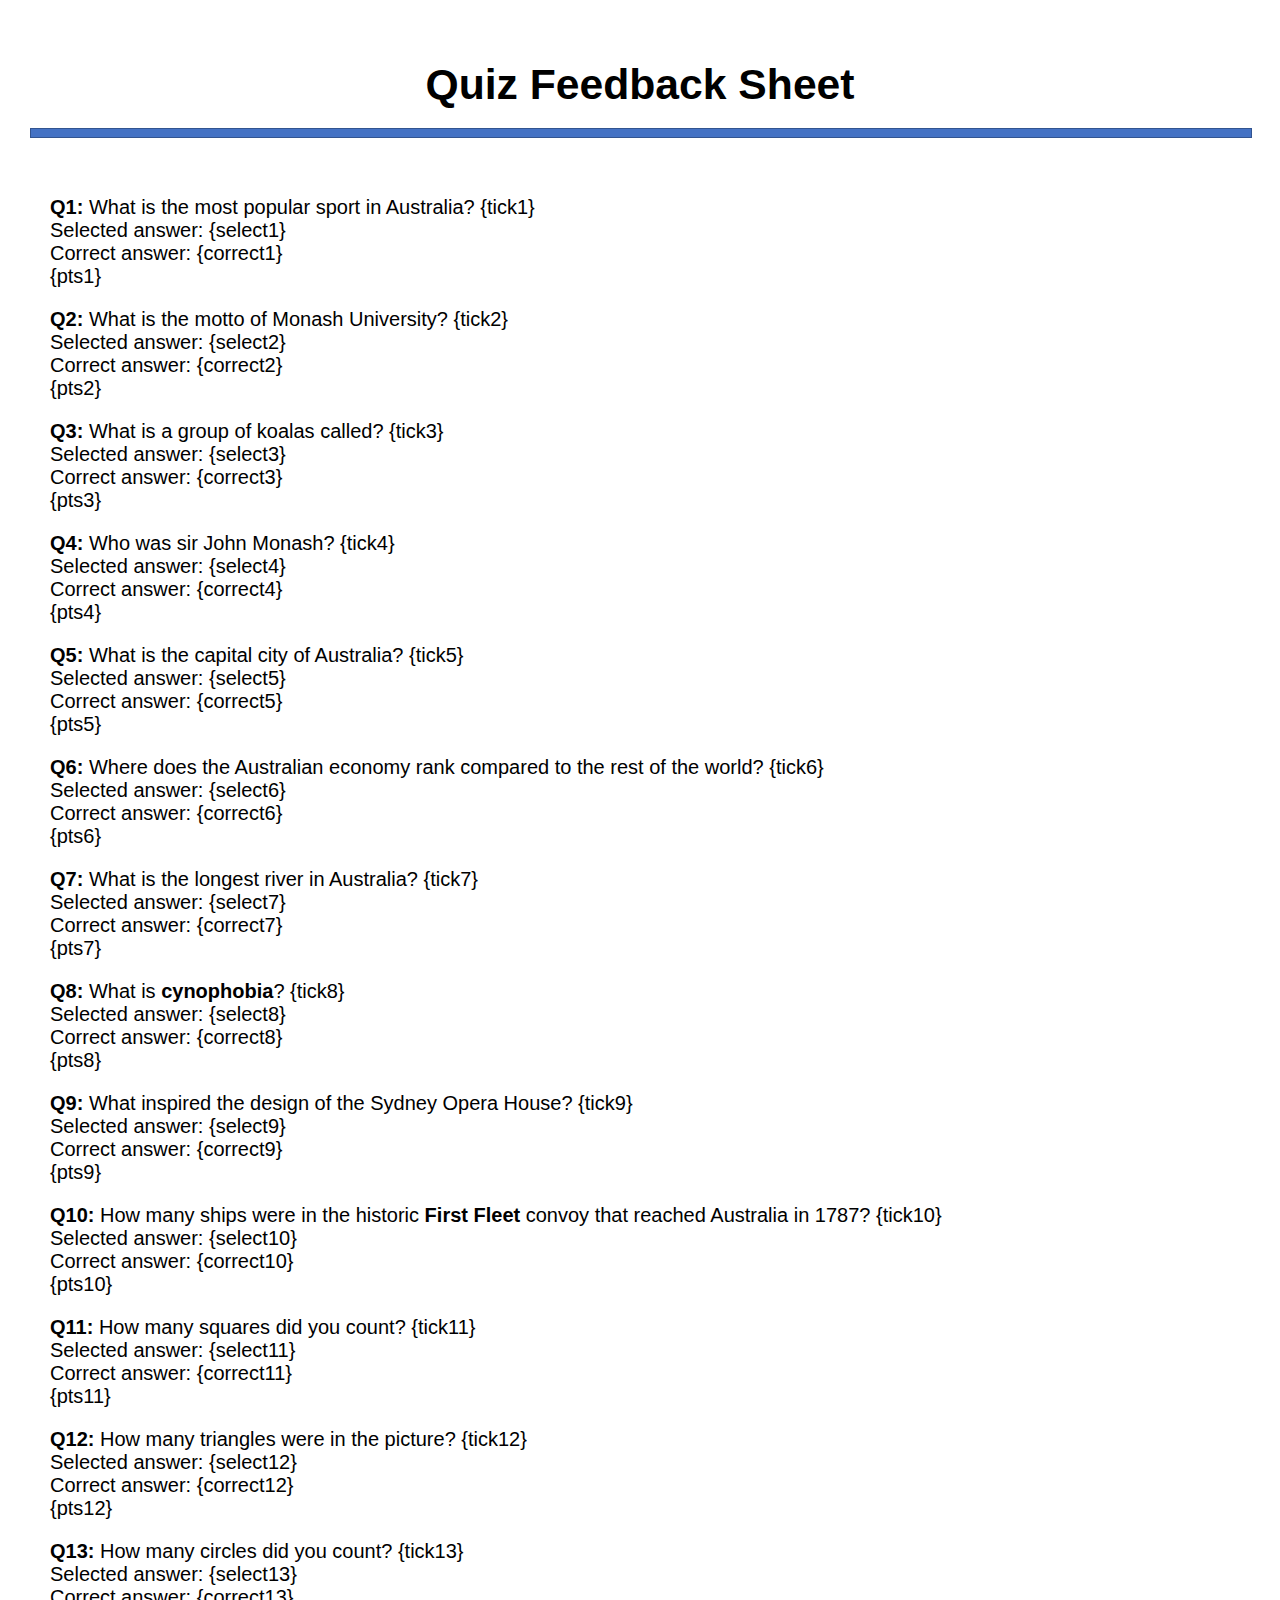
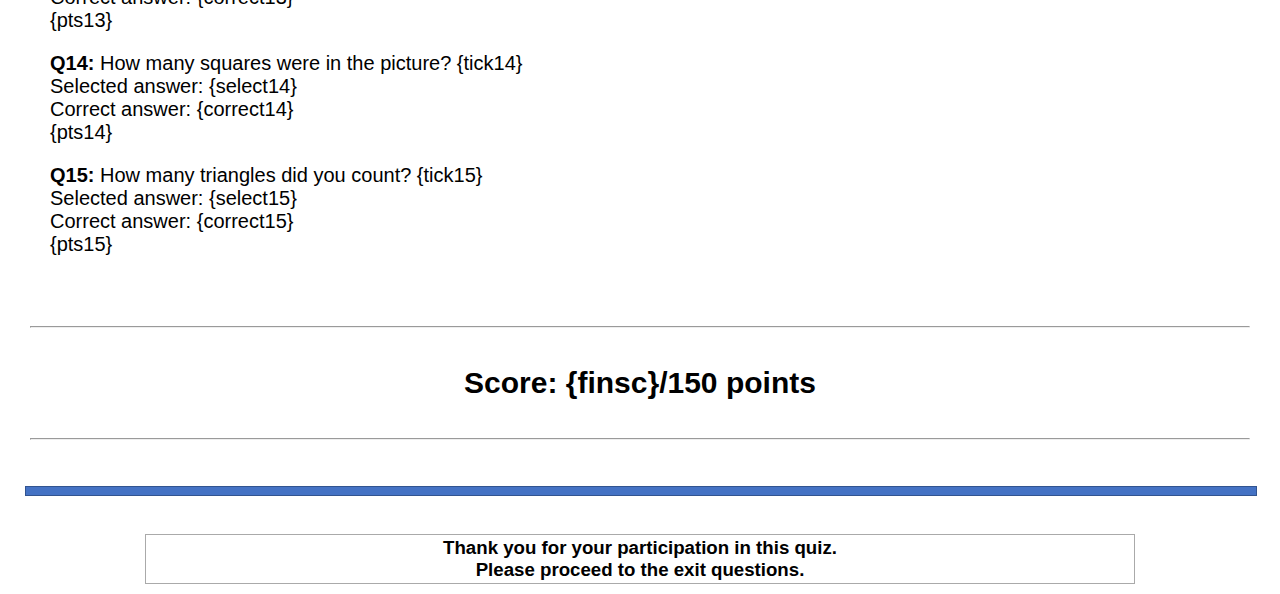
==== template.html @ 38c19bcf "Added cluster video" ====
<html>
  <head>
    <style>
      body {
        font-family: Calibri, Candara, Segoe, "Segoe UI", Optima, Arial, sans-serif;
        font-size: 12pt;
      }
      p {
        margin-bottom: 15px;
        margin-top: 20px;
      }
      hr {
        margin-top: 1cm;
        margin-bottom: 1cm;
      }
      .A4 {
        background: white;
        width: 21cm;
        height: 29.7cm;
        display: block;
        margin: 0 auto;
        padding: 10px 25px;
        margin-bottom: 0.5cm;
        box-shadow: 0 0 0.5cm rgba(0, 0, 0, 0.5);
        overflow-y: scroll;
        box-sizing: border-box;
      }
      .page-break {
        display: block;
        page-break-before: always;
      } 
      body {
        margin: 0;
        padding: 0;
      }
      .break {
        -webkit-print-color-adjust: exact;
      }
      .A4 {
        box-shadow: none;
        margin: 0;
        width: auto;
        height: auto;
      }
      .noprint {
        display: none;
      }
      .enable-print {
        display: block;
      }
      .content {
        padding: 5px;
        margin-top: 1cm;
      }
      .title {
        margin-top: 0.2cm;
        text-align: center;
        font-size: 16pt;
        margin-bottom: 0.5cm;
      }
      .title h1 {
        margin: 0;
      }
      .break {
        margin: 0 auto;
        height: 0.2cm;
        width: 100%;
        background: #4472c4;
        border: 1px solid #325490;
        margin-top: 0.1cm;
        margin-bottom: 1cm;
      }
      .header {
        display: flex;
        font-weight: bold;
        font-size: 16pt;
      }
      .header-title {
        display: inline-block;
        border: 2px solid #4472c4;
        padding: 0.1cm;
      }
      .header-caption {
        display: inline-block;
        text-align: right;
        flex-grow: 0.7;
        padding: 0.1cm;
      }
      .advisory {
        font-size: 14pt;
        color: #073b96;
        font-weight: bold;
      }
      .recommendation {
        font-style: italic;
      }
      .highlight {
        font-weight: bold;
      }
      .row {
        margin-top: 20px;
        margin-bottom: 10px;
        display: flex;
      }
      .column {
        flex-grow: 0.5;
        width: 50%;
      }
      .footer {
        padding: 2px;
        border: 1px solid #aaa;
        margin: 0 auto;
        width: 80%;
        margin-top: 0.25cm;
        font-weight: bold;
        font-size: 14pt;
        /* color: white; */
        text-align: center;
      }
      .tick::after {
        content: "";
      }
      .cross::after {
        content: "";
      }
      .section-content {
        padding-left: 20px;
      }
      .wide {
        width: 100%;
      }
      td {
        padding: 10px;
      }
      h3 {
        margin-bottom: 0;
      }
    </style>
  </head>
  <body class="A4">
    <div class="content"> 
      <div class="title">
        <h1>Quiz Feedback Sheet</h1>
      </div>
      <div class="break"></div>
      <div class="section"> 
        <div class="header">
        </div>
        <div class="section-content">
          <p style="font-size: 20px">
            <b>Q1:</b> What is the most popular sport in Australia? {tick1} <br />
            Selected answer: {select1} <br />
            Correct answer: {correct1} <br />
            {pts1} 
          </p>

          <p style="font-size: 20px">
            <b>Q2:</b> What is the motto of Monash University? {tick2} <br />
            Selected answer: {select2} <br />
            Correct answer: {correct2} <br />
            {pts2}
          </p>

          <p style="font-size: 20px">
            <b>Q3:</b> What is a group of koalas called? {tick3} <br />
            Selected answer: {select3} <br />
            Correct answer: {correct3} <br />
            {pts3}
          </p>

          <p style="font-size: 20px">
            <b>Q4:</b> Who was sir John Monash? {tick4} <br />
            Selected answer: {select4} <br />
            Correct answer: {correct4} <br />
            {pts4}
          </p>

          <p style="font-size: 20px">
            <b>Q5:</b> What is the capital city of Australia? {tick5} <br />
            Selected answer: {select5} <br />
            Correct answer: {correct5} <br />
            {pts5}
          </p>

          <p style="font-size: 20px">
            <b>Q6:</b> Where does the Australian economy rank compared to the rest of the world? {tick6} <br />
            Selected answer: {select6} <br />
            Correct answer: {correct6} <br />
            {pts6}
          </p>

          <p style="font-size: 20px">
            <b>Q7:</b> What is the longest river in Australia? {tick7} <br />
            Selected answer: {select7} <br />
            Correct answer: {correct7} <br />
            {pts7}
          </p>

          <p style="font-size: 20px">
            <b>Q8:</b> What is <b>cynophobia</b>? {tick8} <br />
            Selected answer: {select8} <br />
            Correct answer: {correct8} <br />
            {pts8}
          </p>
        
          <p style="font-size: 20px">
            <b>Q9:</b> What inspired the design of the Sydney Opera House? {tick9} <br />
            Selected answer: {select9} <br />
            Correct answer: {correct9} <br />
            {pts9}
          </p>

          <p style="font-size: 20px">
            <b>Q10:</b> How many ships were in the historic <b>First Fleet</b> convoy that reached Australia in 1787? {tick10} <br />
            Selected answer: {select10} <br />
            Correct answer: {correct10} <br />
            {pts10}
          </p>

          <p style="font-size: 20px">
            <b>Q11:</b> How many squares did you count? {tick11} <br />
            Selected answer: {select11} <br />
            Correct answer: {correct11} <br />
            {pts11}
          </p>
          
          <p style="font-size: 20px">
            <b>Q12:</b> How many triangles were in the picture? {tick12} <br />
            Selected answer: {select12} <br />
            Correct answer: {correct12} <br />
            {pts12}
          </p>
          
          <p style="font-size: 20px">
            <b>Q13:</b> How many circles did you count? {tick13} <br />
            Selected answer: {select13} <br />
            Correct answer: {correct13} <br />
            {pts13}
          </p>

          <p style="font-size: 20px">
            <b>Q14:</b> How many squares were in the picture? {tick14} <br />
            Selected answer: {select14} <br />
            Correct answer: {correct14} <br />
            {pts14}
          </p>

          <p style="font-size: 20px">
            <b>Q15:</b> How many triangles did you count? {tick15} <br />
            Selected answer: {select15} <br />
            Correct answer: {correct15} <br />
            {pts15} 
          </p>
          <br />
        </div>

        <hr />
        <p style="font-size: 20px; font-size: 30px; text-align: center; font-weight: bold;">
          Score: {finsc}/150 points
        </p>
        <hr />
        
      </div>
    </div>
    <div class="break"></div>
    <div class="footer">Thank you for your participation in this quiz.<br />Please proceed to the exit questions.</div>
  </body>
</html>
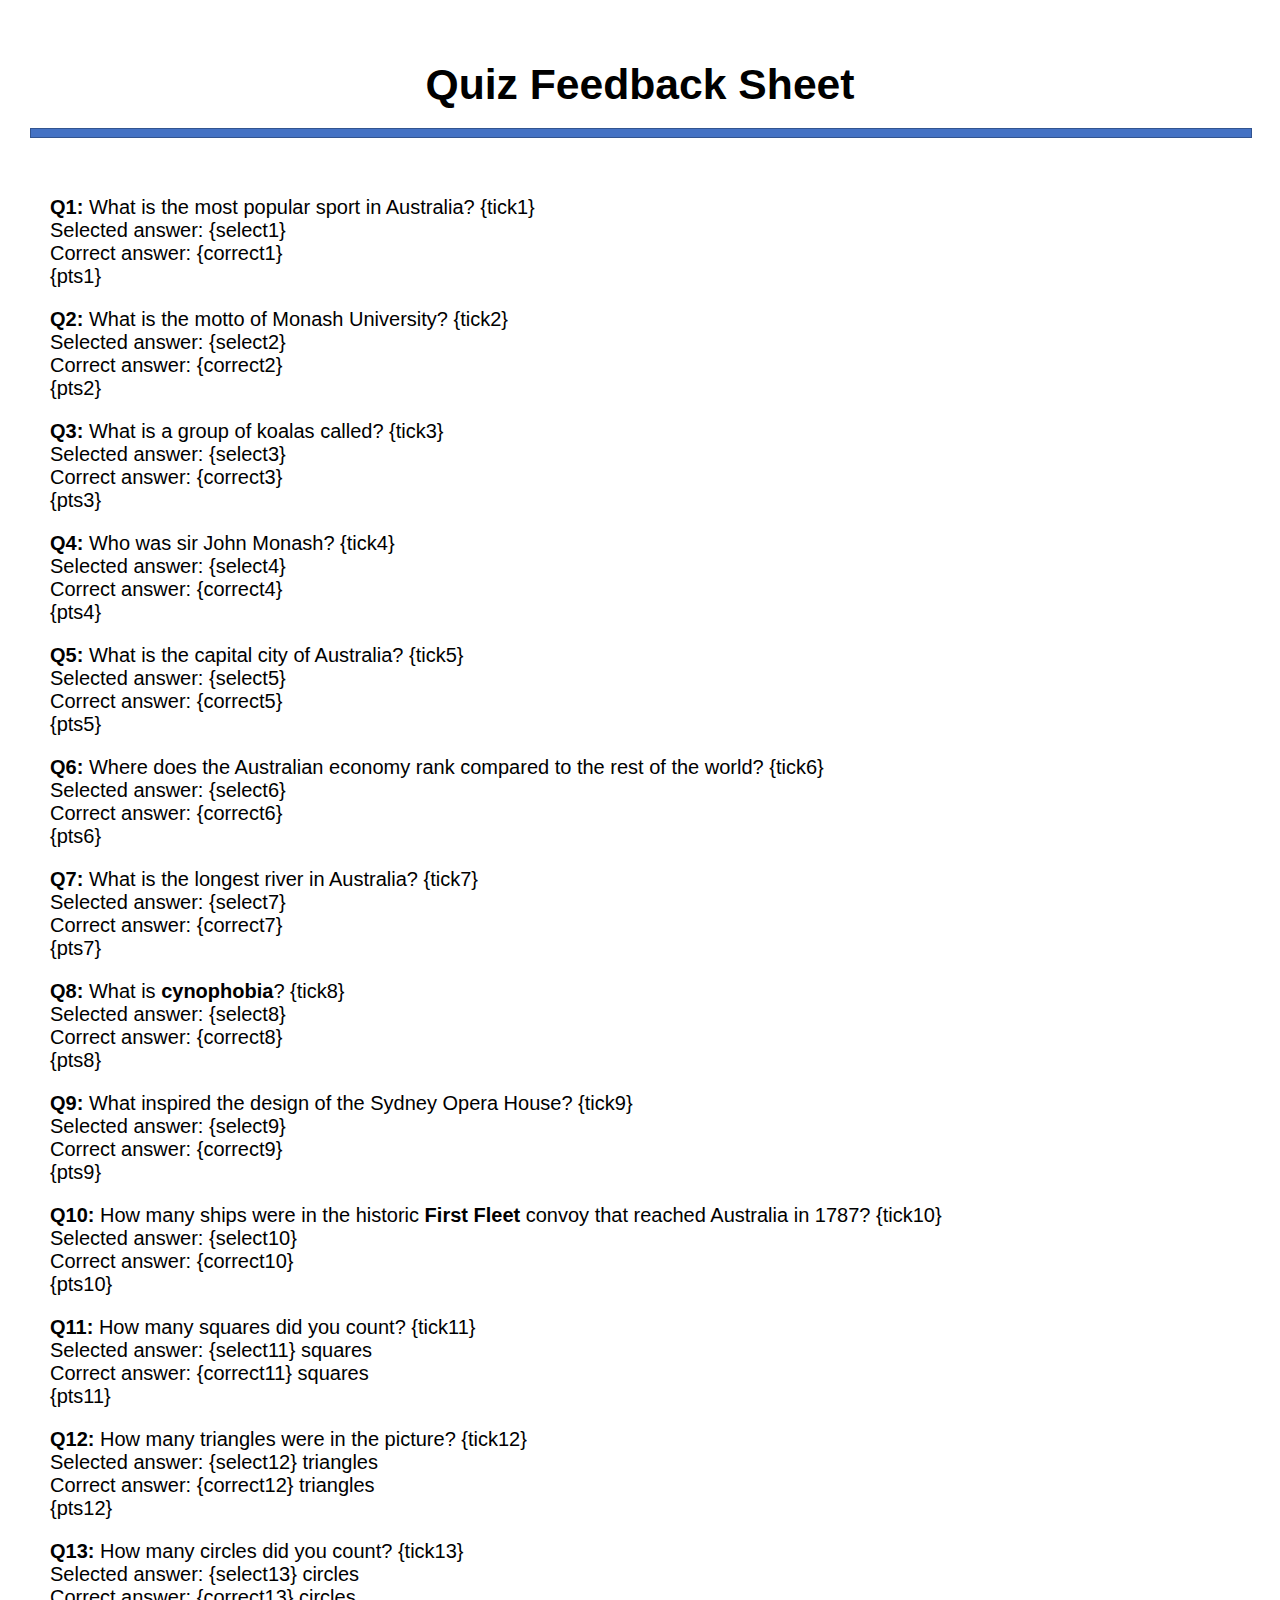
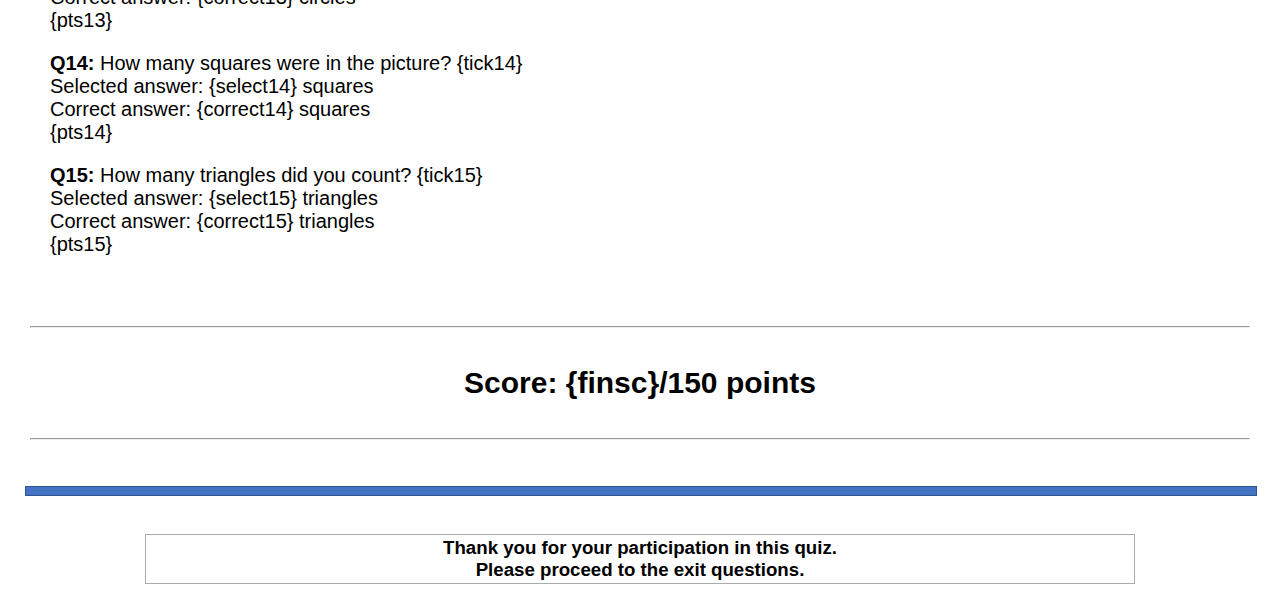
==== commit 6c9e6e48: "Updated workflow with working clusters" ====
--- a/template.html
+++ b/template.html
@@ -219,36 +219,36 @@
 
           <p style="font-size: 20px">
             <b>Q11:</b> How many squares did you count? {tick11} <br />
-            Selected answer: {select11} <br />
-            Correct answer: {correct11} <br />
+            Selected answer: {select11} squares <br />
+            Correct answer: {correct11} squares <br />
             {pts11}
           </p>
           
           <p style="font-size: 20px">
             <b>Q12:</b> How many triangles were in the picture? {tick12} <br />
-            Selected answer: {select12} <br />
-            Correct answer: {correct12} <br />
+            Selected answer: {select12} triangles <br />
+            Correct answer: {correct12} triangles <br />
             {pts12}
           </p>
           
           <p style="font-size: 20px">
             <b>Q13:</b> How many circles did you count? {tick13} <br />
-            Selected answer: {select13} <br />
-            Correct answer: {correct13} <br />
+            Selected answer: {select13} circles <br />
+            Correct answer: {correct13} circles <br />
             {pts13}
           </p>
 
           <p style="font-size: 20px">
             <b>Q14:</b> How many squares were in the picture? {tick14} <br />
-            Selected answer: {select14} <br />
-            Correct answer: {correct14} <br />
+            Selected answer: {select14} squares <br />
+            Correct answer: {correct14} squares <br />
             {pts14}
           </p>
 
           <p style="font-size: 20px">
             <b>Q15:</b> How many triangles did you count? {tick15} <br />
-            Selected answer: {select15} <br />
-            Correct answer: {correct15} <br />
+            Selected answer: {select15} triangles <br />
+            Correct answer: {correct15} triangles <br />
             {pts15} 
           </p>
           <br />
@@ -265,4 +265,4 @@
     <div class="break"></div>
     <div class="footer">Thank you for your participation in this quiz.<br />Please proceed to the exit questions.</div>
   </body>
-</html>
+</html>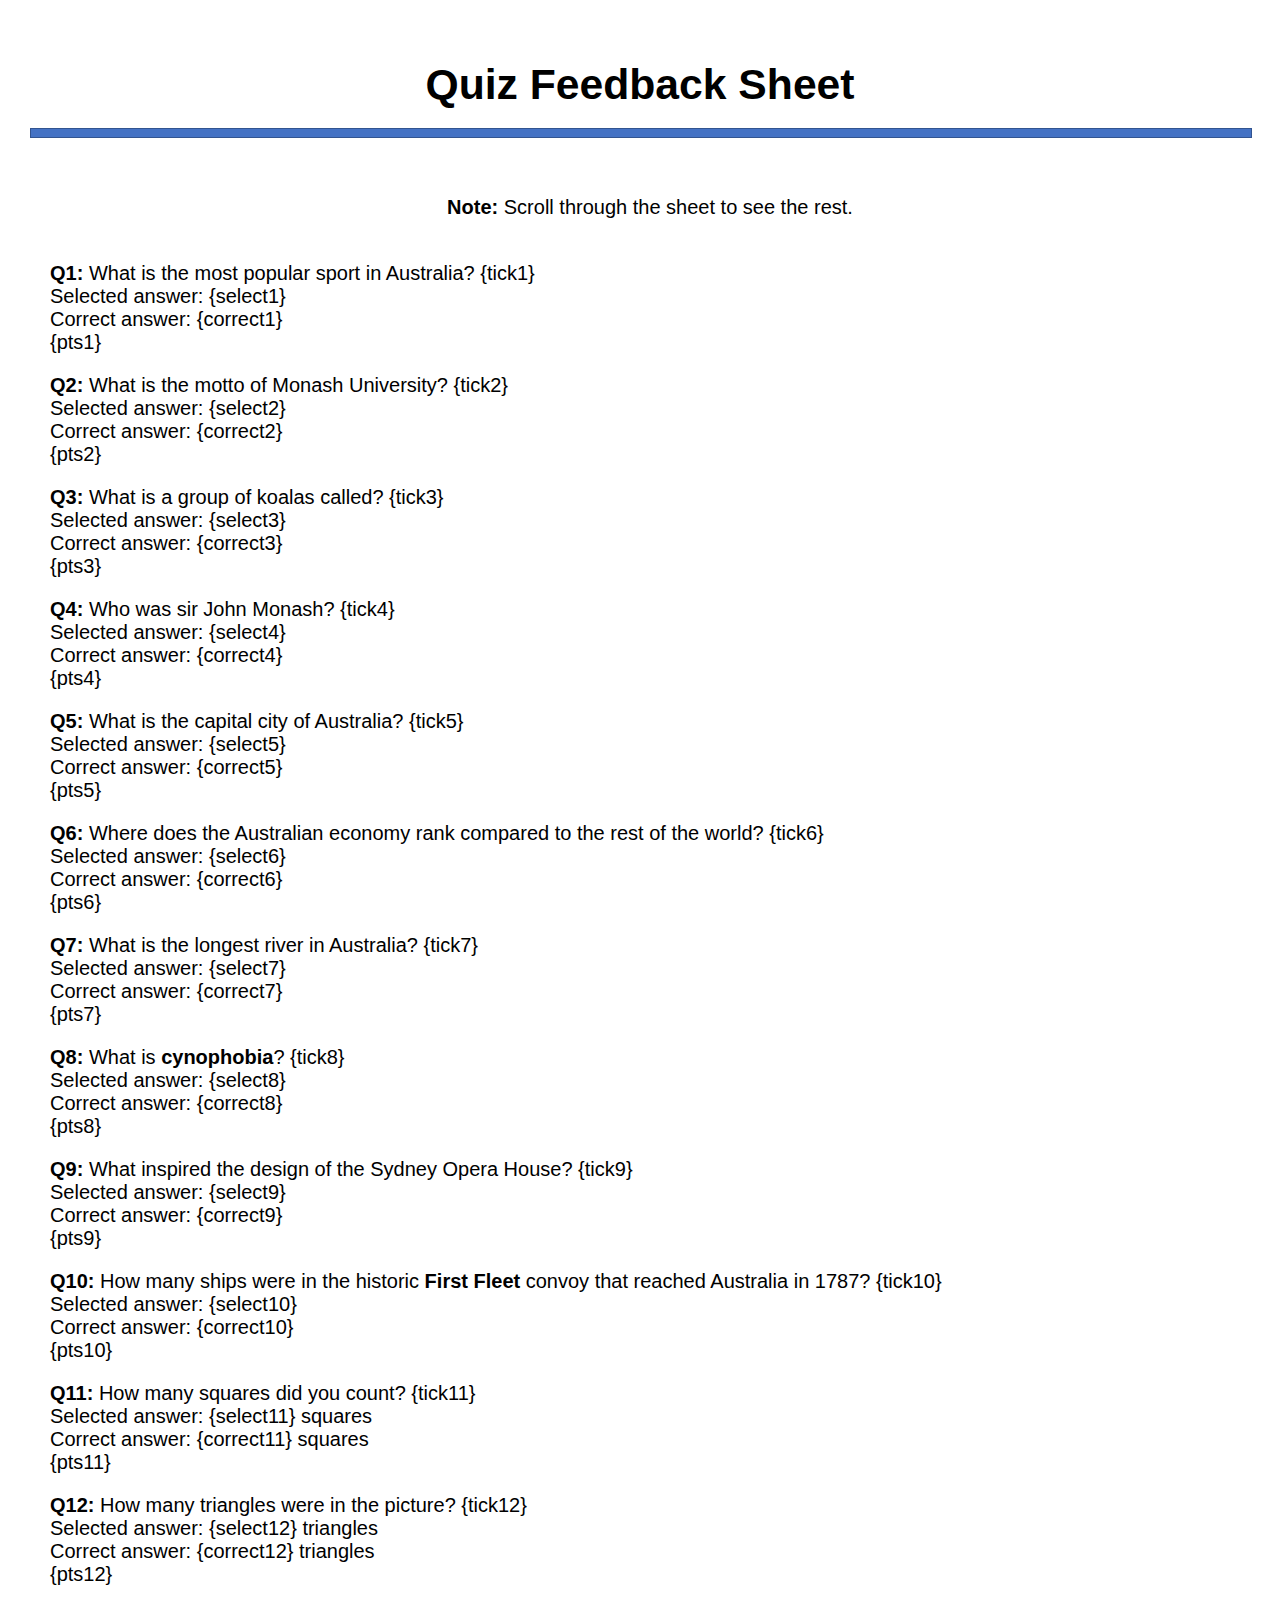
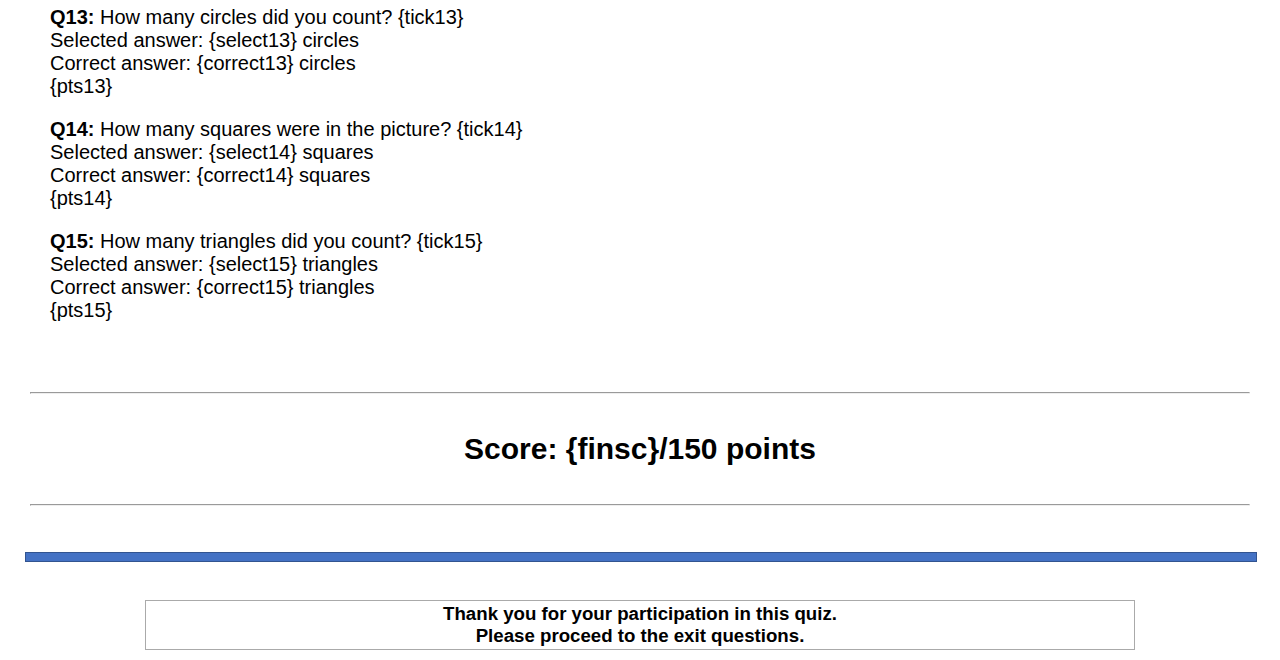
==== commit c6247799: "Updates to be made based on meeting feedback" ====
--- a/template.html
+++ b/template.html
@@ -147,7 +147,14 @@
         <div class="header">
         </div>
         <div class="section-content">
-          <p style="font-size: 20px">
+
+          <!-- Short note to scroll through the sheet -->
+          <p style="font-size: 20px; text-align: center;">
+            <b>Note:</b> Scroll through the sheet to see the rest.<br />
+          </p>
+
+          <p style="font-size: 20px;">
+            <br>
             <b>Q1:</b> What is the most popular sport in Australia? {tick1} <br />
             Selected answer: {select1} <br />
             Correct answer: {correct1} <br />
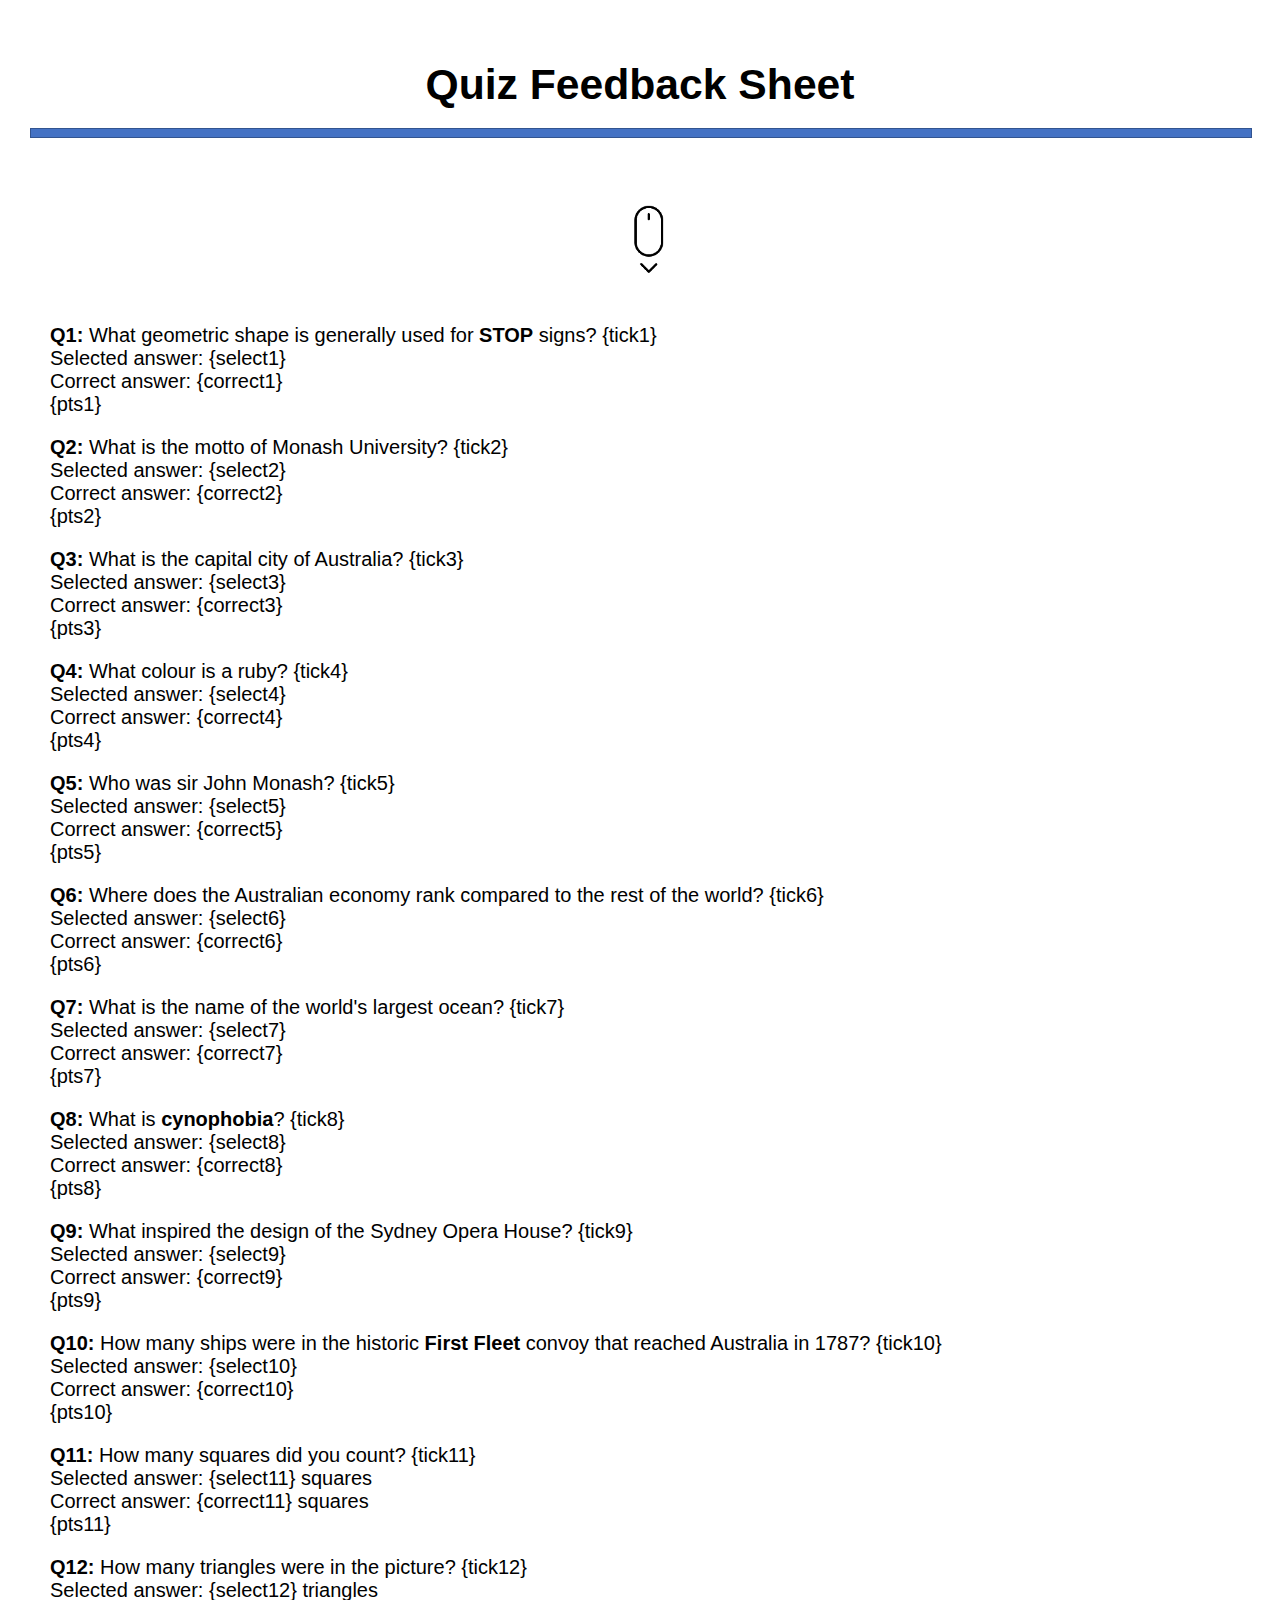
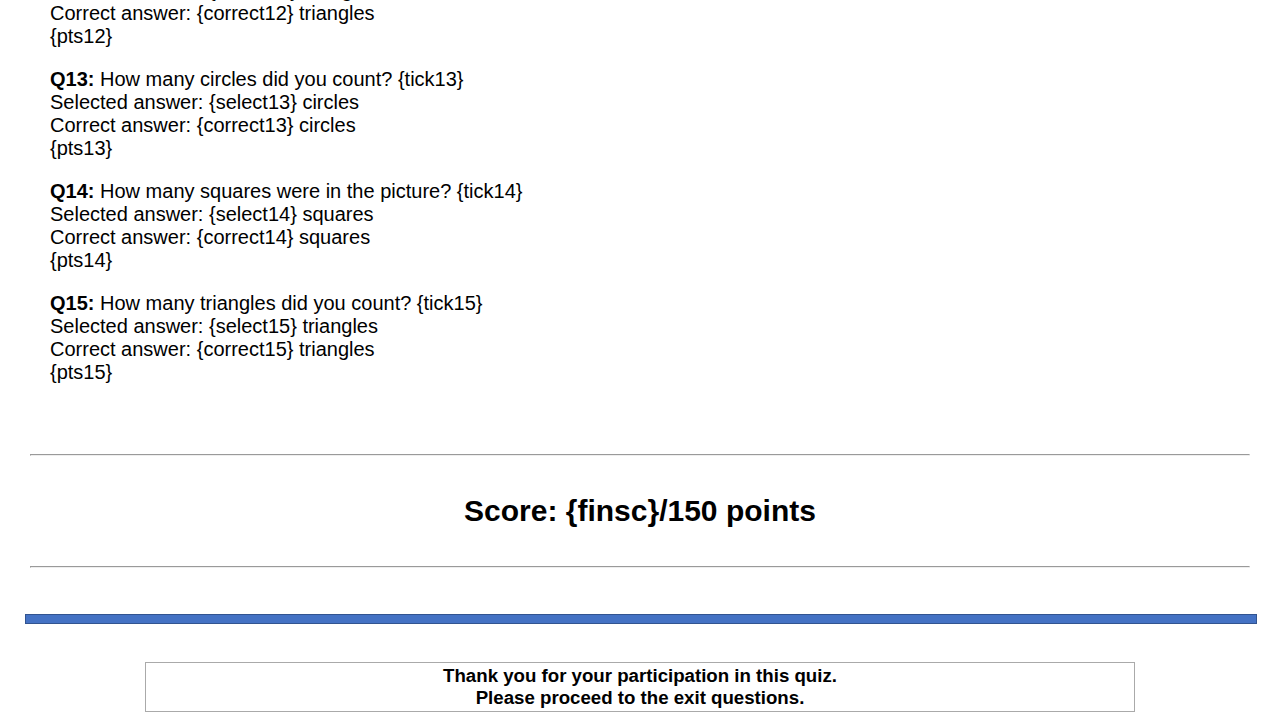
==== commit e4e91363: "Fixed a few bugs and added new clusters" ====
--- a/template.html
+++ b/template.html
@@ -148,14 +148,13 @@
         </div>
         <div class="section-content">
 
-          <!-- Short note to scroll through the sheet -->
-          <p style="font-size: 20px; text-align: center;">
-            <b>Note:</b> Scroll through the sheet to see the rest.<br />
+          <p style="text-align: center;">
+            <img src="scroll.png" alt="Scroll Icon" height="85">
           </p>
 
           <p style="font-size: 20px;">
             <br>
-            <b>Q1:</b> What is the most popular sport in Australia? {tick1} <br />
+            <b>Q1:</b> What geometric shape is generally used for <b>STOP</b> signs? {tick1} <br />
             Selected answer: {select1} <br />
             Correct answer: {correct1} <br />
             {pts1} 
@@ -169,21 +168,21 @@
           </p>
 
           <p style="font-size: 20px">
-            <b>Q3:</b> What is a group of koalas called? {tick3} <br />
+            <b>Q3:</b> What is the capital city of Australia? {tick3} <br />
             Selected answer: {select3} <br />
             Correct answer: {correct3} <br />
             {pts3}
           </p>
 
           <p style="font-size: 20px">
-            <b>Q4:</b> Who was sir John Monash? {tick4} <br />
+            <b>Q4:</b> What colour is a ruby? {tick4} <br />
             Selected answer: {select4} <br />
             Correct answer: {correct4} <br />
             {pts4}
           </p>
 
           <p style="font-size: 20px">
-            <b>Q5:</b> What is the capital city of Australia? {tick5} <br />
+            <b>Q5:</b> Who was sir John Monash? {tick5} <br />
             Selected answer: {select5} <br />
             Correct answer: {correct5} <br />
             {pts5}
@@ -197,7 +196,7 @@
           </p>
 
           <p style="font-size: 20px">
-            <b>Q7:</b> What is the longest river in Australia? {tick7} <br />
+            <b>Q7:</b> What is the name of the world's largest ocean? {tick7} <br />
             Selected answer: {select7} <br />
             Correct answer: {correct7} <br />
             {pts7}
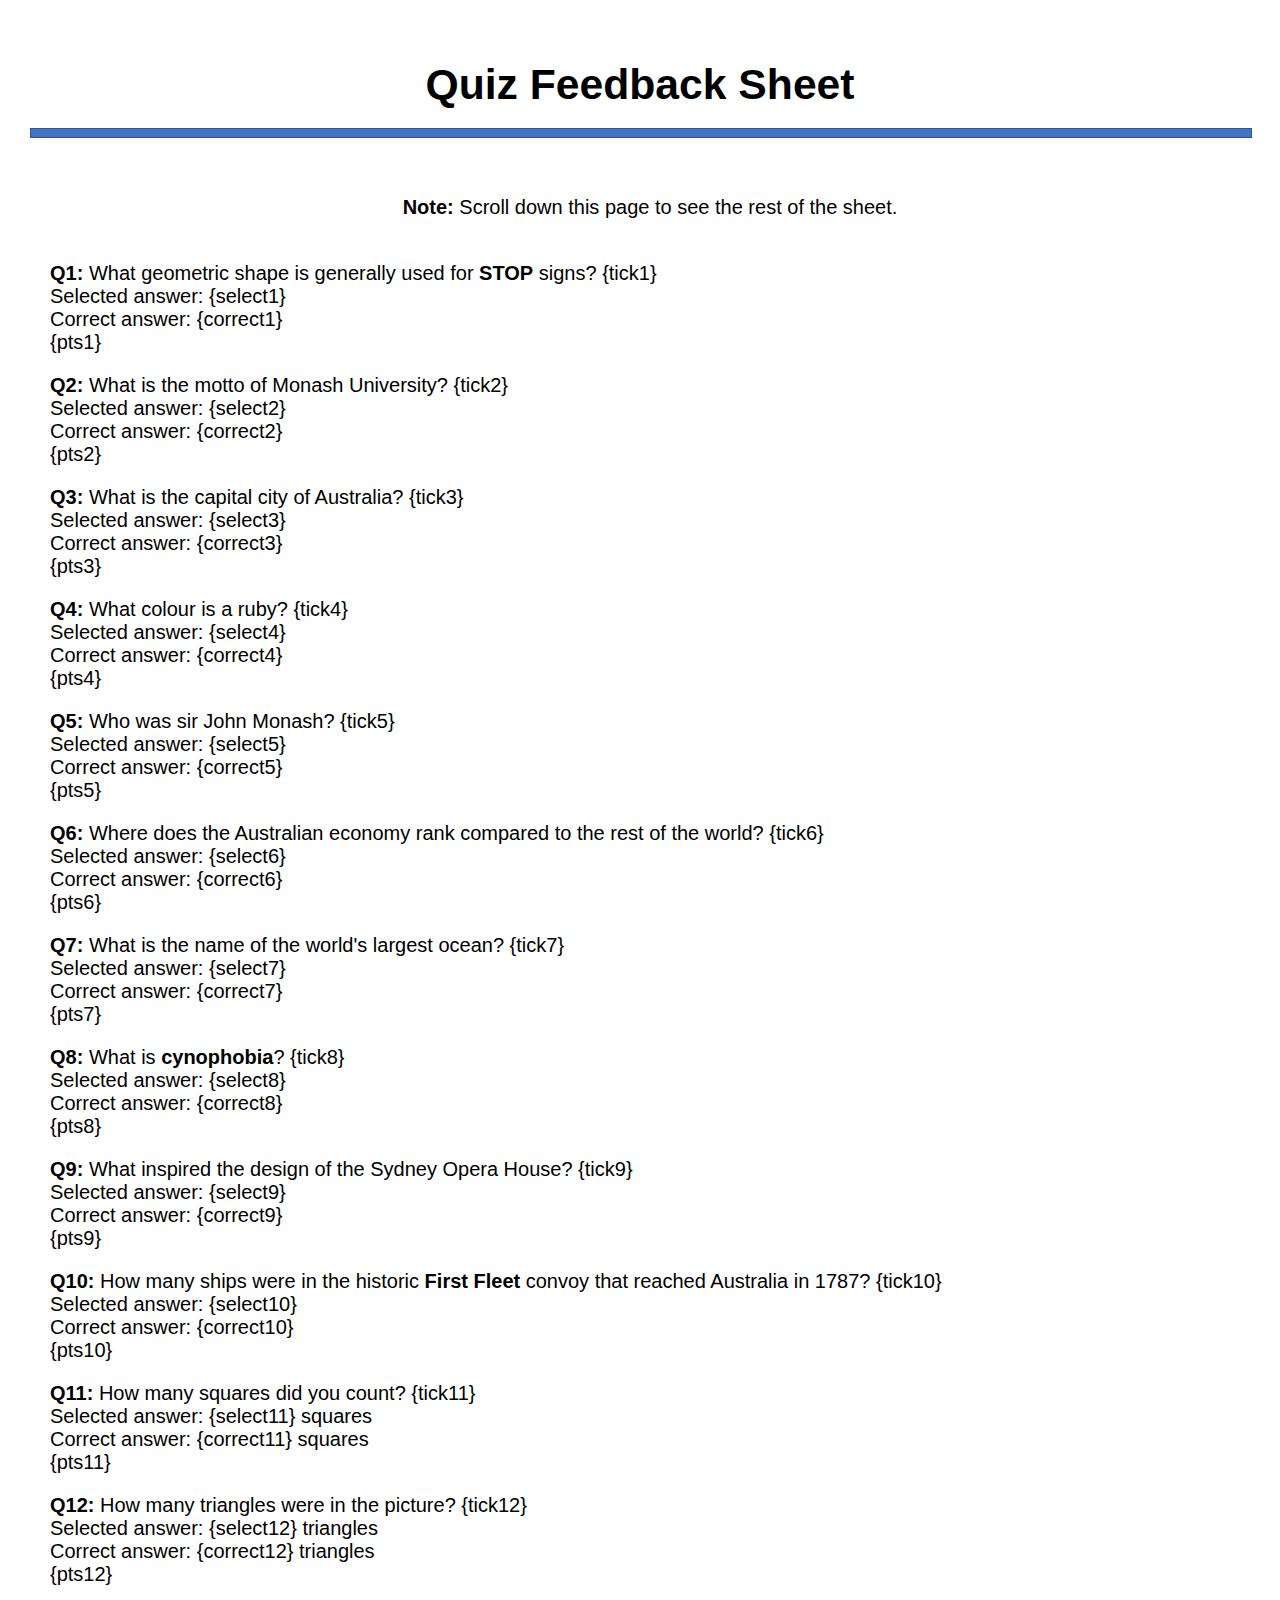
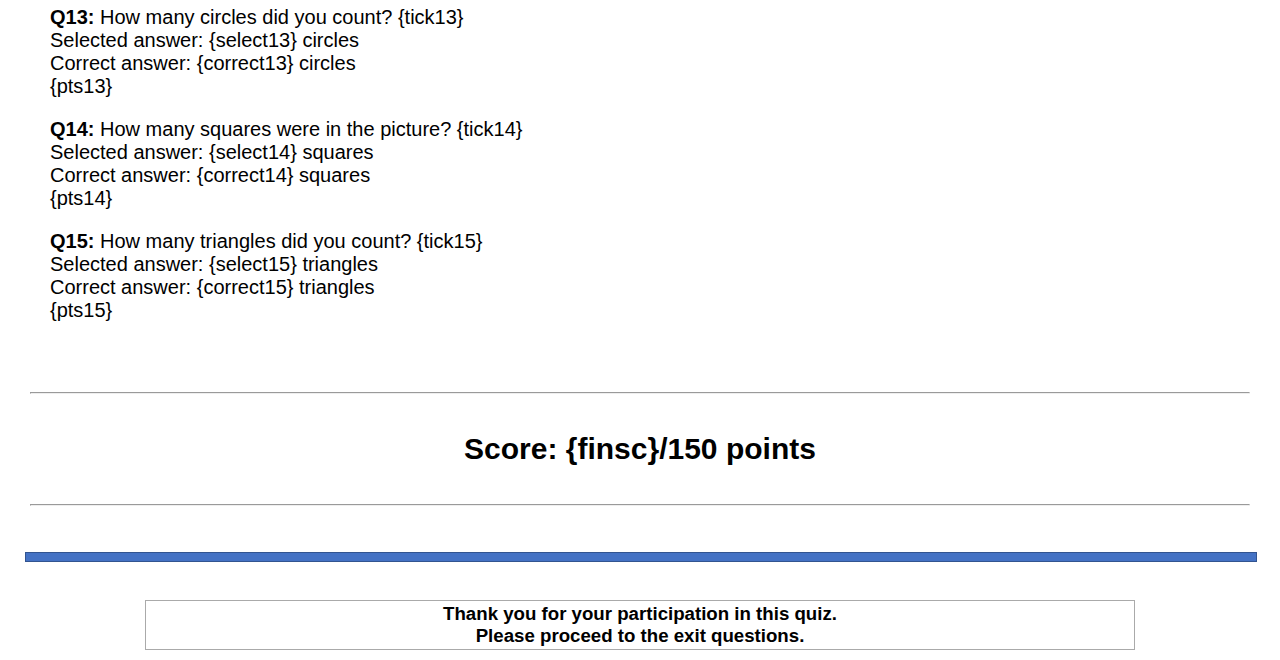
==== commit a8e87e70: "Final amendments with pending tests" ====
--- a/template.html
+++ b/template.html
@@ -148,8 +148,8 @@
         </div>
         <div class="section-content">
 
-          <p style="text-align: center;">
-            <img src="scroll.png" alt="Scroll Icon" height="85">
+          <p style="text-align: center; font-size: 20px;">
+            <b>Note:</b> Scroll down this page to see the rest of the sheet.
           </p>
 
           <p style="font-size: 20px;">
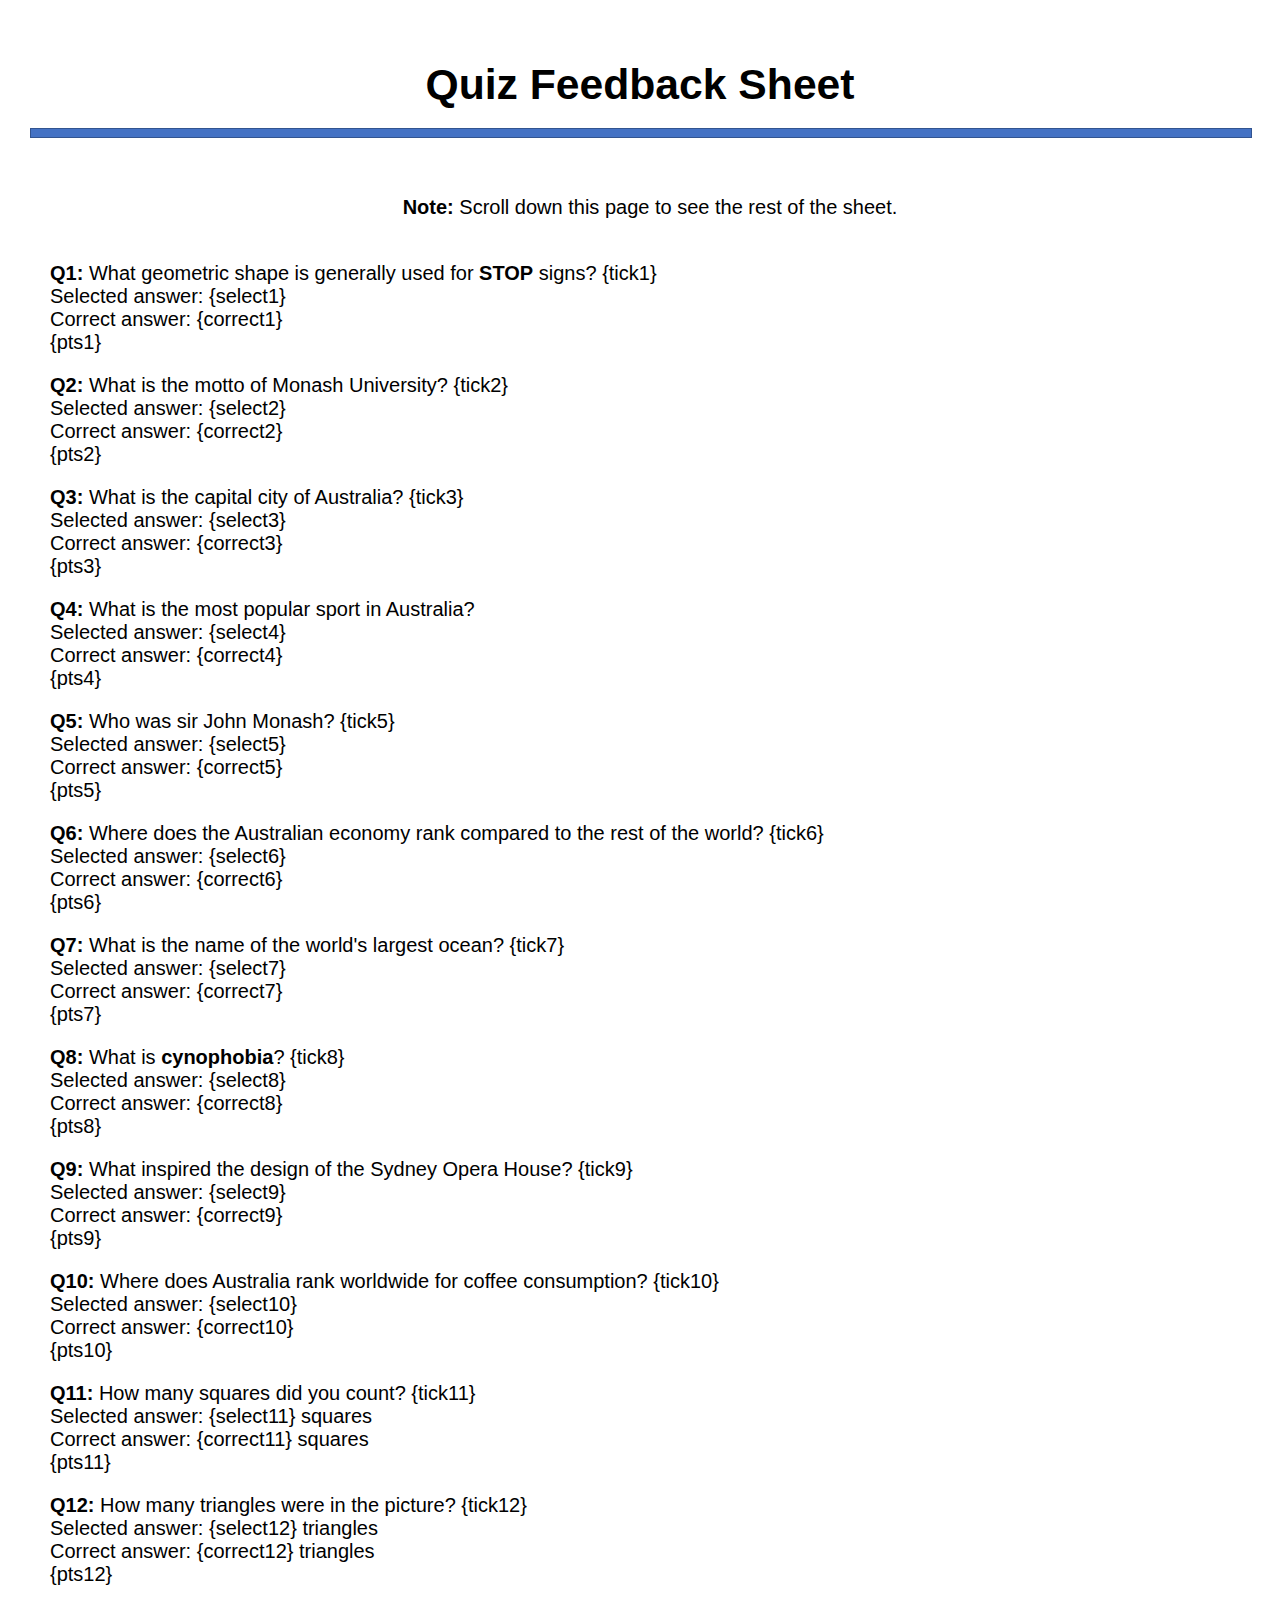
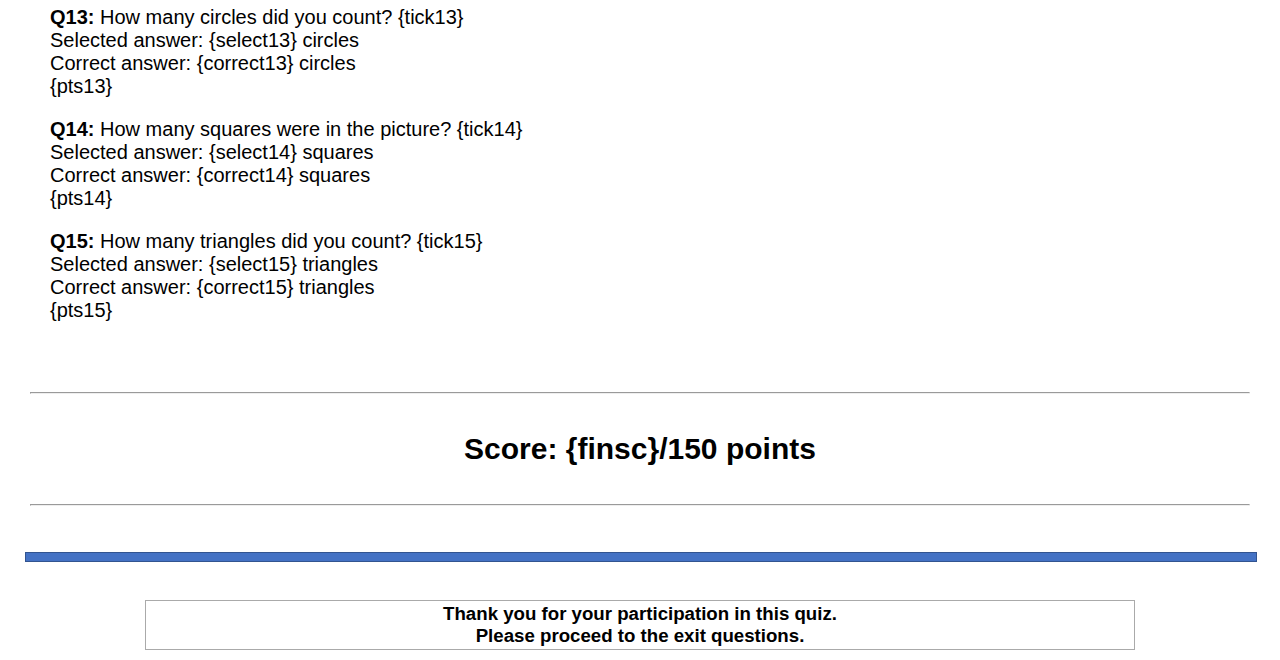
==== commit ce18ab00: "Added answer display functionality" ====
--- a/template.html
+++ b/template.html
@@ -175,7 +175,7 @@
           </p>
 
           <p style="font-size: 20px">
-            <b>Q4:</b> What colour is a ruby? {tick4} <br />
+            <b>Q4:</b> What is the most popular sport in Australia? <br />
             Selected answer: {select4} <br />
             Correct answer: {correct4} <br />
             {pts4}
@@ -217,7 +217,7 @@
           </p>
 
           <p style="font-size: 20px">
-            <b>Q10:</b> How many ships were in the historic <b>First Fleet</b> convoy that reached Australia in 1787? {tick10} <br />
+            <b>Q10:</b> Where does Australia rank worldwide for coffee consumption? {tick10} <br />
             Selected answer: {select10} <br />
             Correct answer: {correct10} <br />
             {pts10}
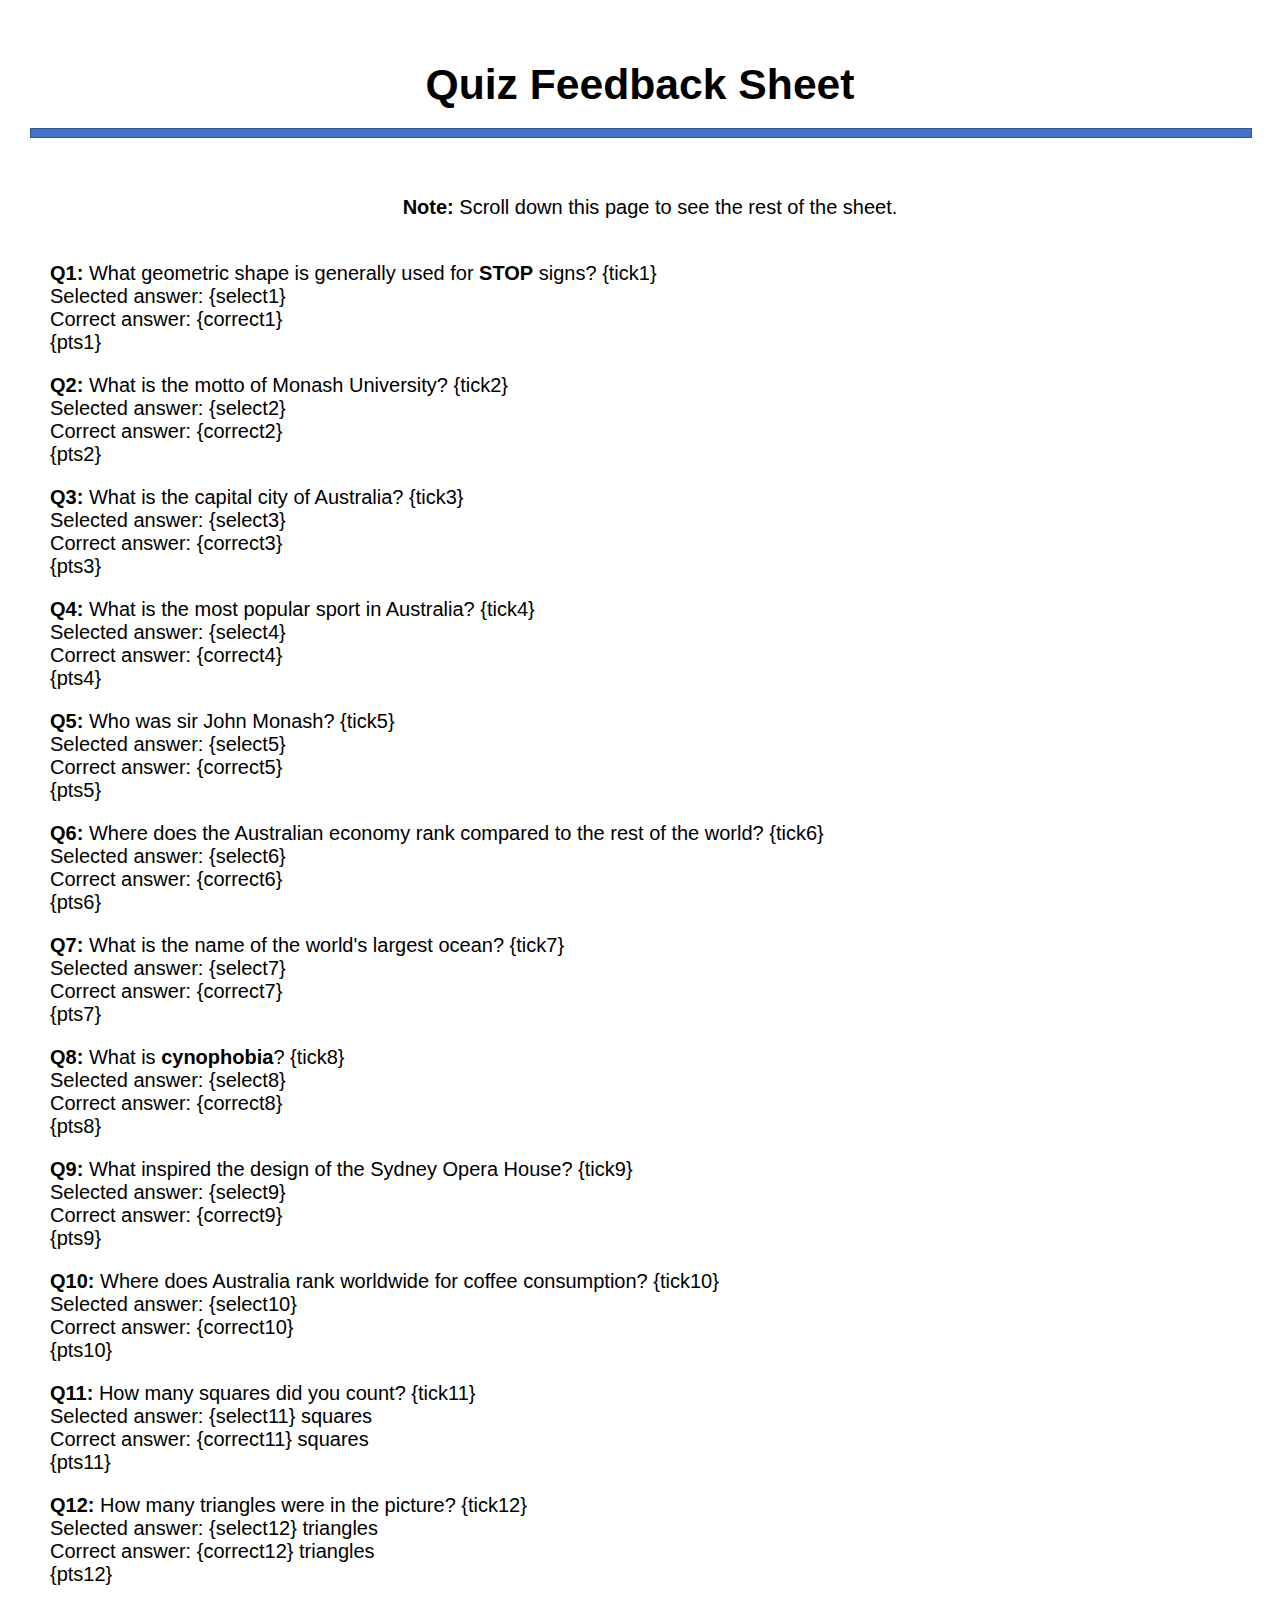
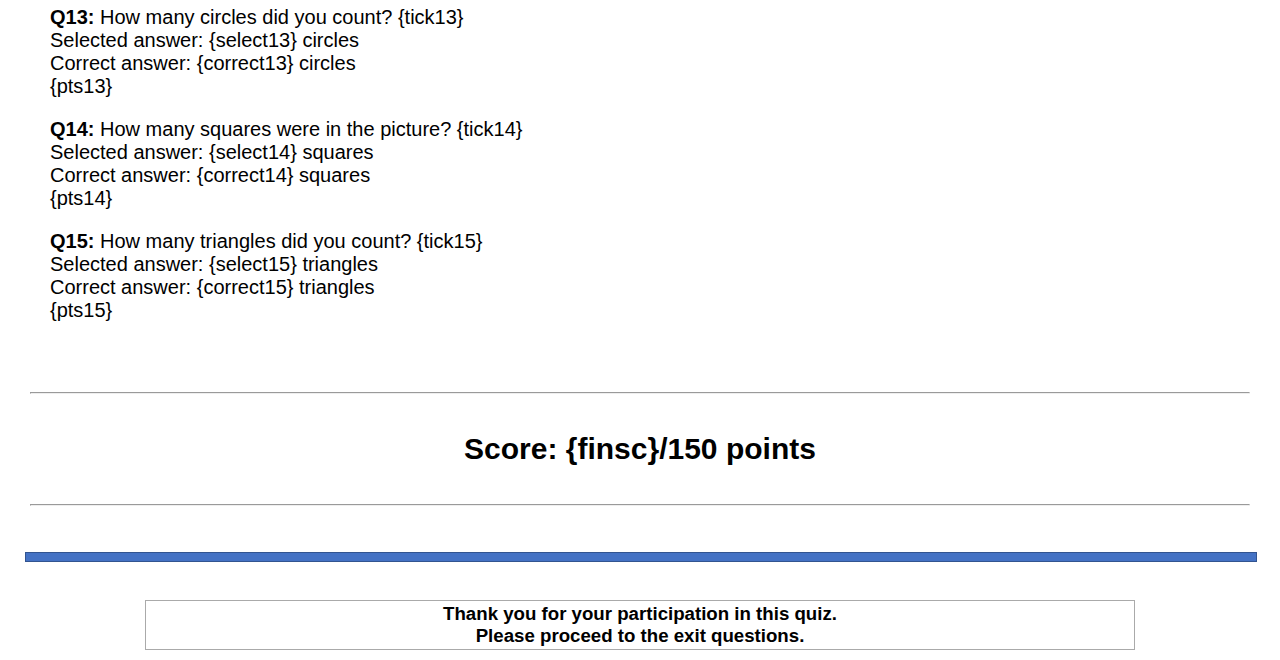
==== commit 34b393bb: "missing recommendation prompts and id change" ====
--- a/template.html
+++ b/template.html
@@ -175,7 +175,7 @@
           </p>
 
           <p style="font-size: 20px">
-            <b>Q4:</b> What is the most popular sport in Australia? <br />
+            <b>Q4:</b> What is the most popular sport in Australia? {tick4} <br />
             Selected answer: {select4} <br />
             Correct answer: {correct4} <br />
             {pts4}
